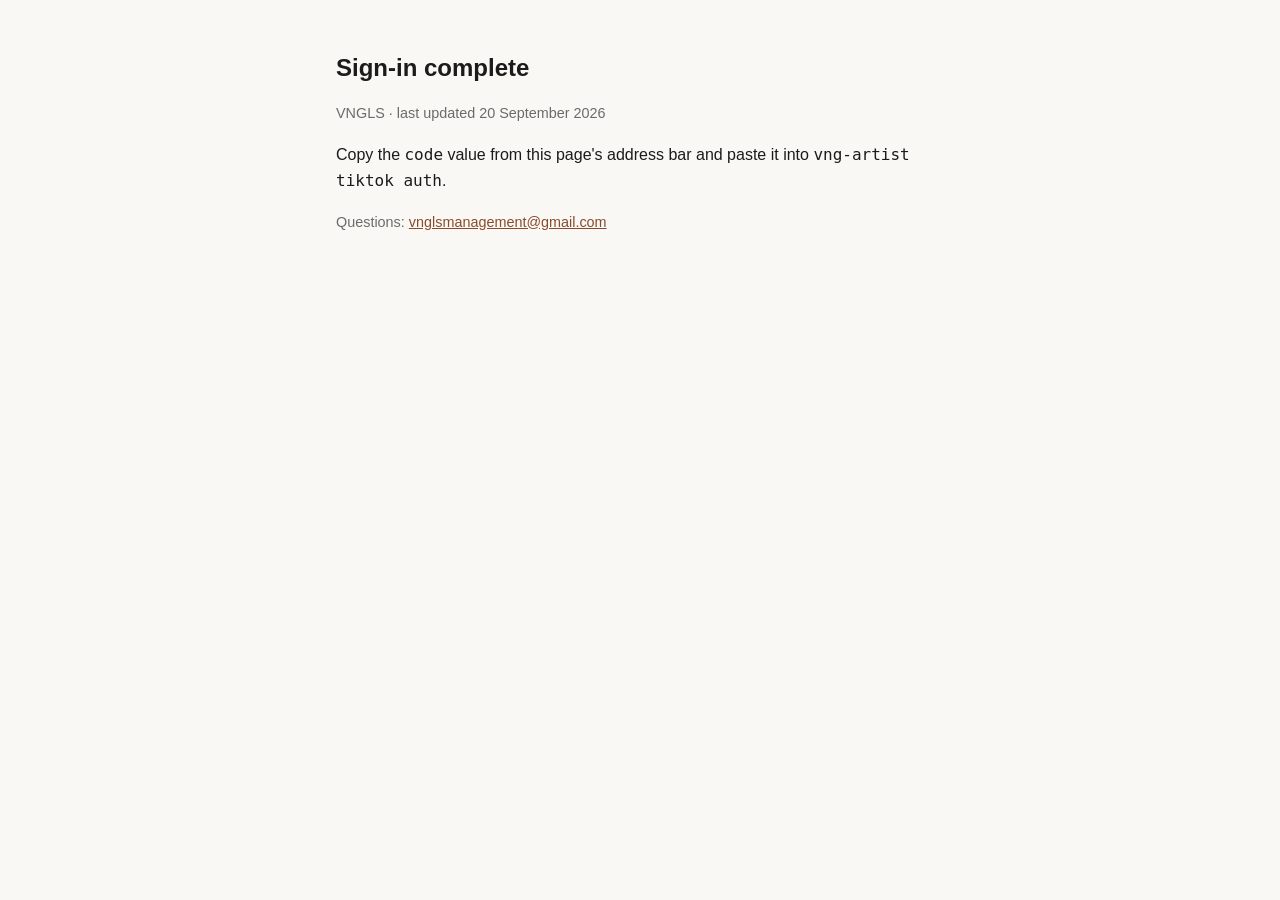
==== callback.html @ a14a971e "The VNGLS site: policies for the publishing tool TikTok's app review wants a public Terms of Service" ====
<!doctype html>
<html lang="en"><head><meta charset="utf-8">
<meta name="viewport" content="width=device-width,initial-scale=1">
<title>Sign-in complete — VNGLS</title>
<style>
 body{max-width:38rem;margin:3rem auto;padding:0 1.25rem;
      font:16px/1.65 -apple-system,BlinkMacSystemFont,"Segoe UI",sans-serif;
      color:#1b1b1b;background:#faf8f5}
 h1{font-size:1.5rem;margin-bottom:.25rem} h2{font-size:1.05rem;margin-top:2rem}
 .date{color:#6b6b6b;font-size:.9rem} a{color:#8a4b2a}
</style></head><body>
<h1>Sign-in complete</h1>
<p class="date">VNGLS · last updated 20 September 2026</p>
<p>Copy the <code>code</code> value from this page's address bar and paste it into <code>vng-artist tiktok auth</code>.</p>
<p class="date">Questions: <a href="mailto:vnglsmanagement@gmail.com">vnglsmanagement@gmail.com</a></p>
</body></html>
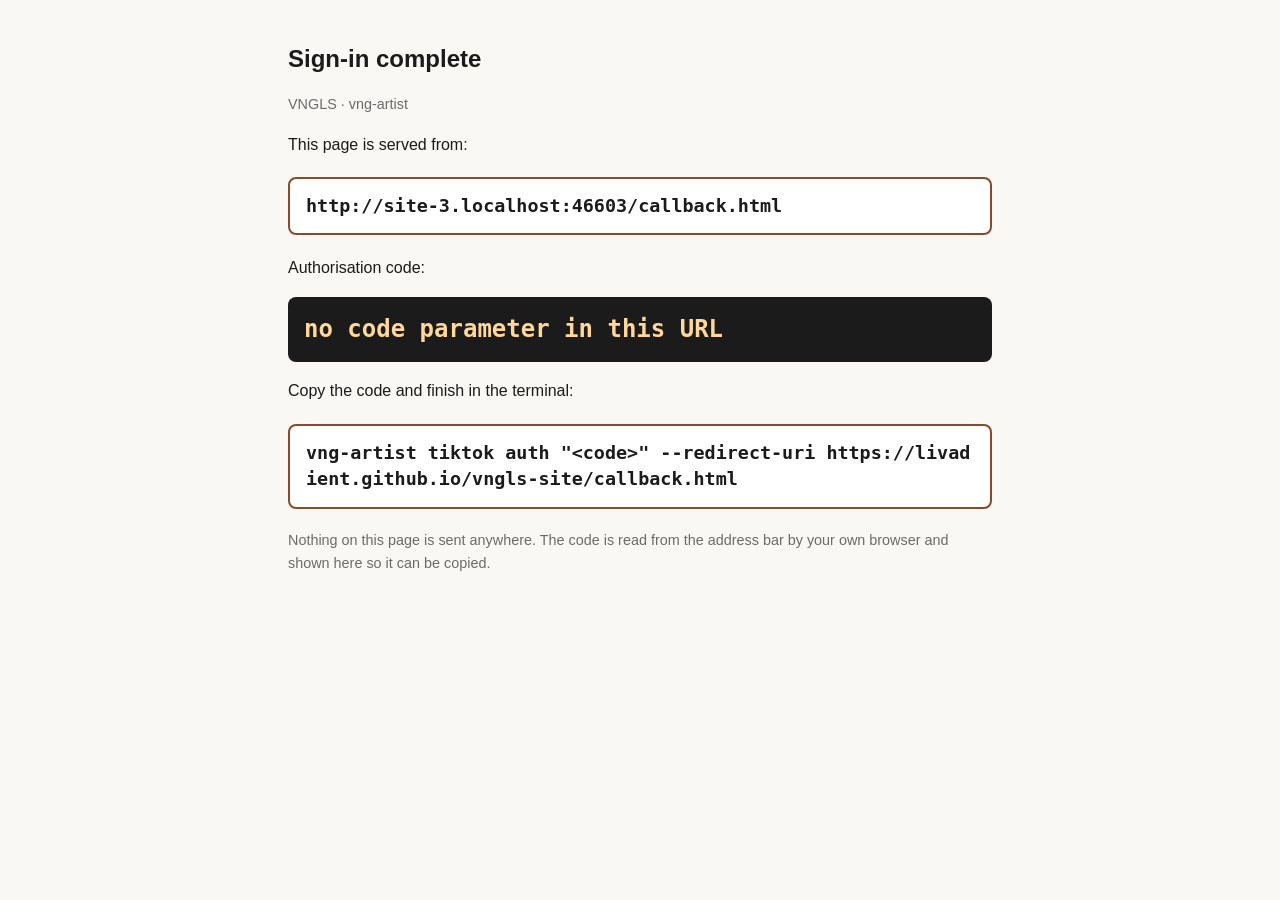
==== commit 5ae24c10: "Show the callback's own URL and the code The demo video has to prove the redirect lands on the submi" ====
--- a/callback.html
+++ b/callback.html
@@ -3,14 +3,36 @@
 <meta name="viewport" content="width=device-width,initial-scale=1">
 <title>Sign-in complete — VNGLS</title>
 <style>
- body{max-width:38rem;margin:3rem auto;padding:0 1.25rem;
-      font:16px/1.65 -apple-system,BlinkMacSystemFont,"Segoe UI",sans-serif;
+ body{max-width:44rem;margin:2.5rem auto;padding:0 1.25rem;
+      font:16px/1.6 -apple-system,BlinkMacSystemFont,"Segoe UI",sans-serif;
       color:#1b1b1b;background:#faf8f5}
- h1{font-size:1.5rem;margin-bottom:.25rem} h2{font-size:1.05rem;margin-top:2rem}
- .date{color:#6b6b6b;font-size:.9rem} a{color:#8a4b2a}
+ h1{font-size:1.5rem;margin-bottom:.25rem}
+ .url{font:600 1.15rem/1.45 ui-monospace,SFMono-Regular,Menlo,monospace;
+      background:#fff;border:2px solid #8a4b2a;border-radius:.5rem;
+      padding:.85rem 1rem;word-break:break-all;margin:1.25rem 0}
+ .code{font:700 1.5rem/1.4 ui-monospace,SFMono-Regular,Menlo,monospace;
+       background:#1b1b1b;color:#ffd79a;border-radius:.5rem;
+       padding:1rem;word-break:break-all;margin:.75rem 0}
+ .muted{color:#6b6b6b;font-size:.9rem}
 </style></head><body>
 <h1>Sign-in complete</h1>
-<p class="date">VNGLS · last updated 20 September 2026</p>
-<p>Copy the <code>code</code> value from this page's address bar and paste it into <code>vng-artist tiktok auth</code>.</p>
-<p class="date">Questions: <a href="mailto:vnglsmanagement@gmail.com">vnglsmanagement@gmail.com</a></p>
+<p class="muted">VNGLS · vng-artist</p>
+
+<p>This page is served from:</p>
+<div class="url" id="here">—</div>
+
+<p>Authorisation code:</p>
+<div class="code" id="code">no <code>code</code> parameter in this URL</div>
+
+<p>Copy the code and finish in the terminal:</p>
+<div class="url">vng-artist tiktok auth "&lt;code&gt;" --redirect-uri https://livadient.github.io/vngls-site/callback.html</div>
+
+<p class="muted">Nothing on this page is sent anywhere. The code is read from the
+address bar by your own browser and shown here so it can be copied.</p>
+
+<script>
+  document.getElementById("here").textContent = location.origin + location.pathname;
+  var code = new URLSearchParams(location.search).get("code");
+  if (code) { document.getElementById("code").textContent = code; }
+</script>
 </body></html>
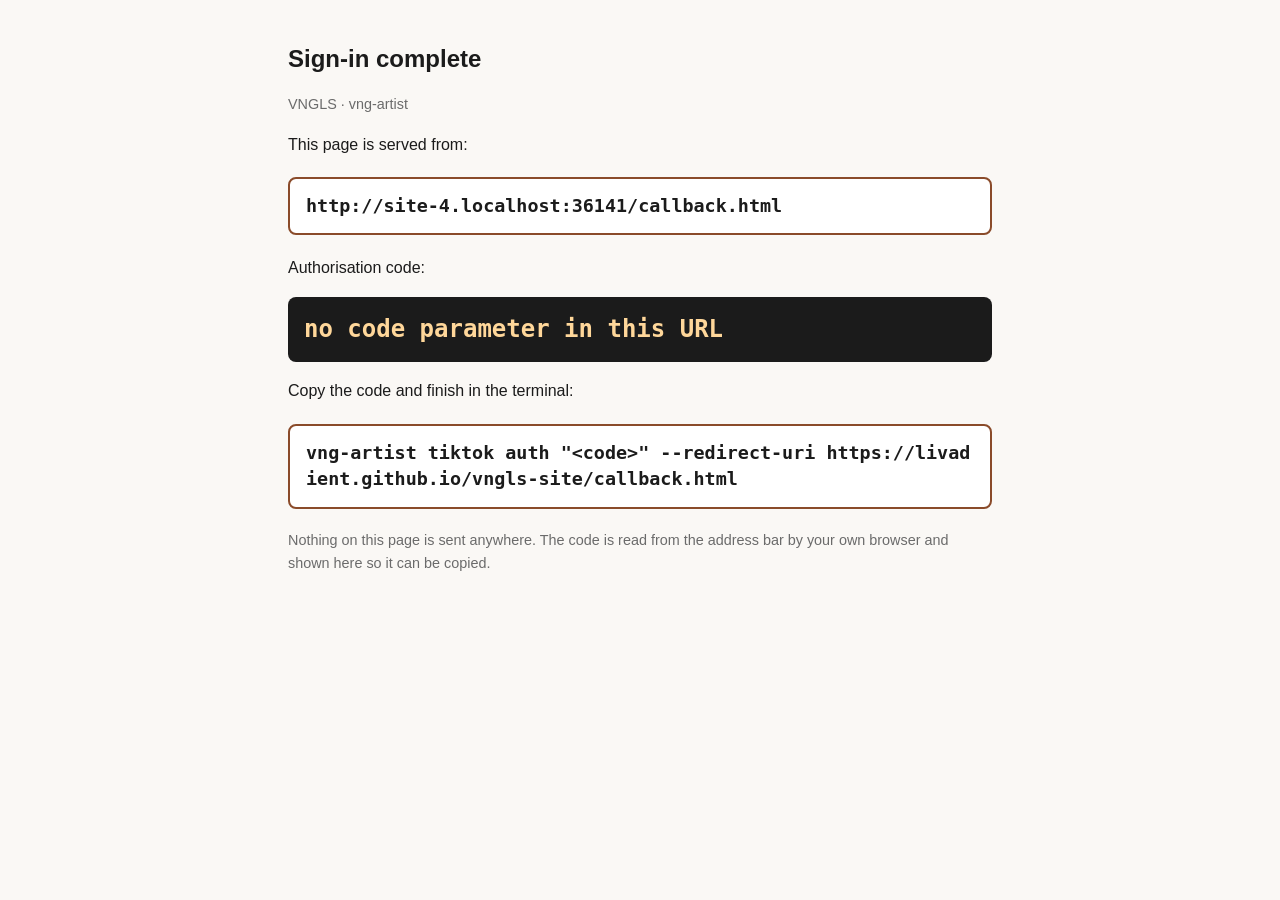
==== commit 1aa8c1f3: "Build the site out, and give it the icon it never had TikTok rejected the app on two counts. Both we" ====
--- a/callback.html
+++ b/callback.html
@@ -14,7 +14,11 @@
        background:#1b1b1b;color:#ffd79a;border-radius:.5rem;
        padding:1rem;word-break:break-all;margin:.75rem 0}
  .muted{color:#6b6b6b;font-size:.9rem}
-</style></head><body>
+</style><link rel="icon" href="favicon.ico" sizes="any">
+<link rel="icon" type="image/png" sizes="32x32" href="favicon-32.png">
+<link rel="icon" type="image/png" sizes="16x16" href="favicon-16.png">
+<link rel="apple-touch-icon" href="apple-touch-icon.png">
+</head><body>
 <h1>Sign-in complete</h1>
 <p class="muted">VNGLS · vng-artist</p>
 
